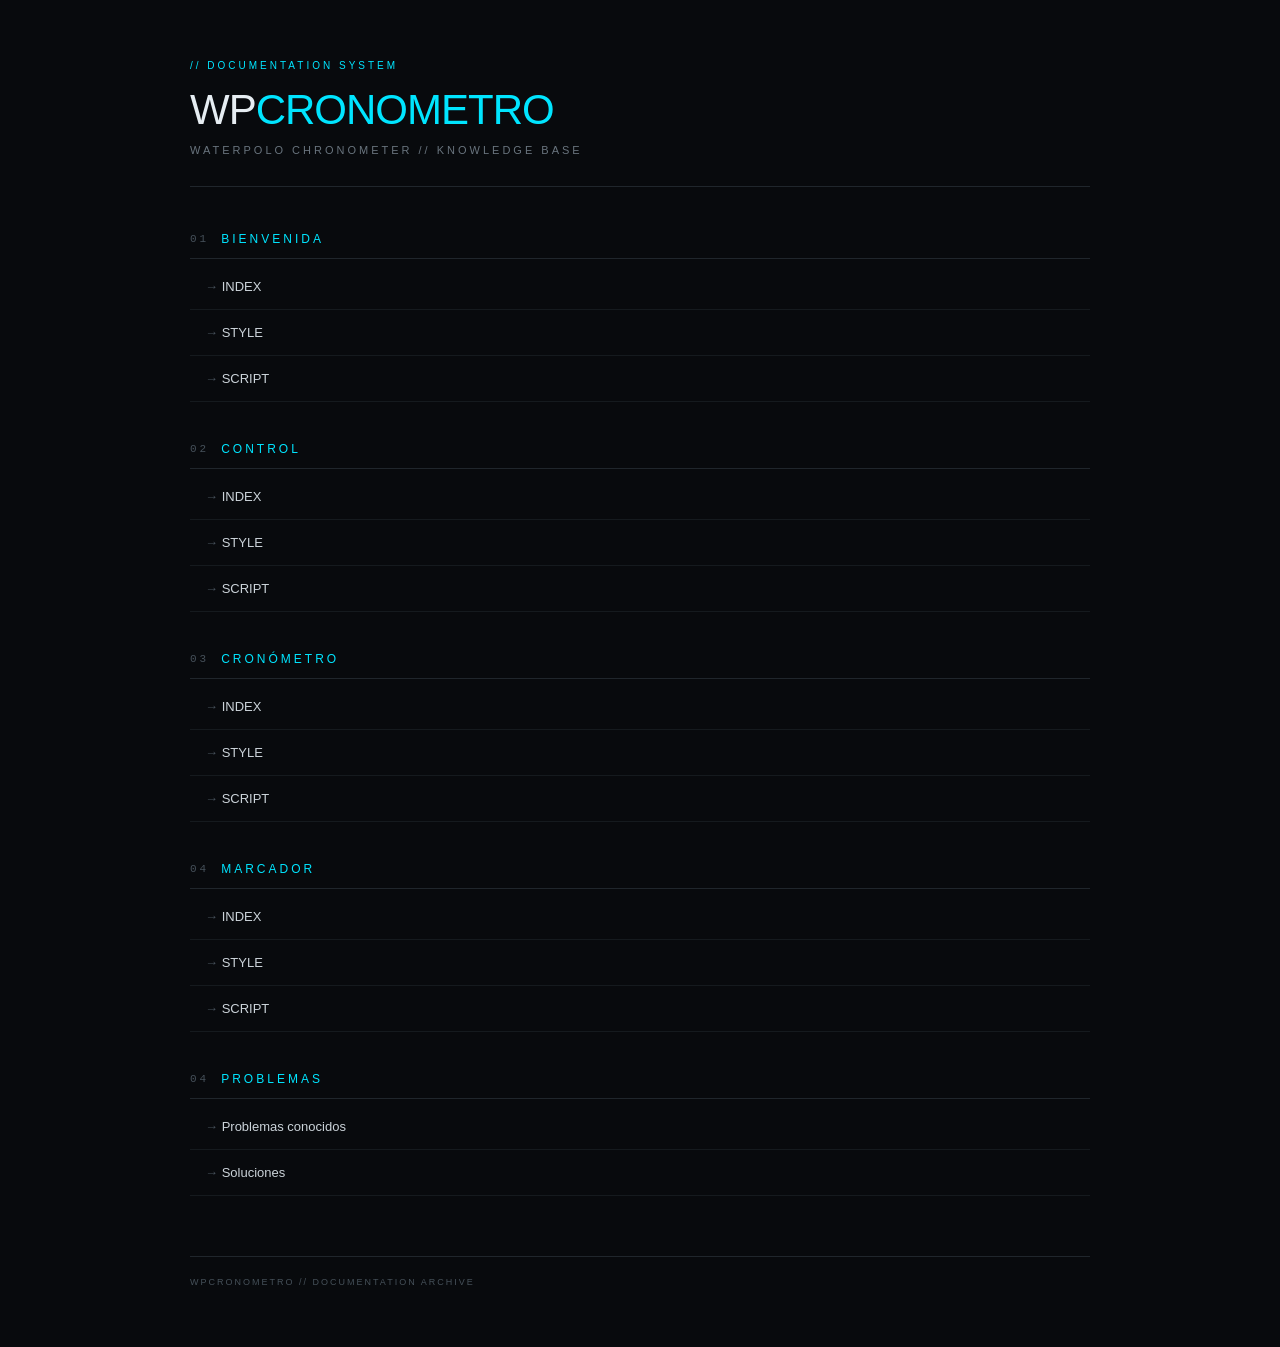
==== BASE/Boogie/index.html @ 23b00f26 "Create index.html" ====
<!DOCTYPE html>
<html lang="es">

<head>
    <meta charset="UTF-8">
    <meta name="viewport" content="width=device-width, initial-scale=1.0">

    <title>WPCRONOMETRO // DOCUMENTACIÓN</title>

    <style>
        * {
            box-sizing: border-box;
            margin: 0;
            padding: 0;
        }

        body {
            background: #080a0d;
            color: #e6edf2;
            font-family: "Segoe UI", Arial, sans-serif;
            min-height: 100vh;
        }

        .container {
            width: min(900px, 92%);
            margin: auto;
            padding: 60px 0;
        }

        header {
            border-bottom: 1px solid #20262c;
            padding-bottom: 30px;
            margin-bottom: 45px;
        }

        .system {
            color: #00e5ff;
            font-size: 10px;
            letter-spacing: 3px;
            margin-bottom: 15px;
        }

        h1 {
            font-size: 42px;
            font-weight: 300;
            letter-spacing: -1px;
        }

        h1 span {
            color: #00e5ff;
        }

        .subtitle {
            margin-top: 10px;
            color: #69747e;
            font-size: 11px;
            letter-spacing: 3px;
        }

        .folder {
            margin-bottom: 40px;
        }

        .folder-title {
            display: flex;
            align-items: center;
            gap: 12px;

            padding-bottom: 12px;
            margin-bottom: 5px;

            border-bottom: 1px solid #20262c;

            color: #00e5ff;
            font-size: 12px;
            letter-spacing: 3px;
        }

        .folder-number {
            color: #46515a;
            font-family: monospace;
            font-size: 11px;
        }

        .file {
            display: block;

            padding: 15px 15px;

            color: #cbd3d9;
            text-decoration: none;

            border-bottom: 1px solid #151a1e;

            font-size: 13px;

            transition: 0.2s;
        }

        .file:hover {
            color: #00e5ff;

            padding-left: 25px;

            background: rgba(0, 229, 255, 0.04);
        }

        .file::before {
            content: "→ ";
            color: #46515a;
        }

        footer {
            margin-top: 60px;
            padding-top: 20px;

            border-top: 1px solid #20262c;

            color: #46515a;

            font-size: 9px;
            letter-spacing: 2px;
        }

        @media (max-width: 600px) {

            .container {
                padding-top: 35px;
            }

            h1 {
                font-size: 32px;
            }

        }
    </style>
</head>


<body>

    <main class="container">

        <header>

            <div class="system">
                // DOCUMENTATION SYSTEM
            </div>

            <h1>
                WP<span>CRONOMETRO</span>
            </h1>

            <div class="subtitle">
                WATERPOLO CHRONOMETER // KNOWLEDGE BASE
            </div>

        </header>


        <!-- =========================
             BIENVENIDA
        ========================== -->

        <section class="folder">

            <div class="folder-title">
                <span class="folder-number">01</span>
                BIENVENIDA
            </div>

            <a class="file" href="Bienvenida/index.txt">
                INDEX
            </a>

            <a class="file" href="Bienvenida/style.txt">
                STYLE
            </a>

            <a class="file" href="Bienvenida/scriptbienvenida.txt">
                SCRIPT
            </a>

        </section>


        <!-- =========================
             CONTROL
        ========================== -->

        <section class="folder">

            <div class="folder-title">
                <span class="folder-number">02</span>
                CONTROL
            </div>

            <a class="file" href="CONTROL/index.txt">
                INDEX
            </a>

            <a class="file" href="CONTROL/style.txt">
                STYLE
            </a>

            <a class="file" href="CONTROL/script.txt">
                SCRIPT
            </a>

        </section>


        <!-- =========================
             CRONOMETRO
        ========================== -->

        <section class="folder">

            <div class="folder-title">
                <span class="folder-number">03</span>
                CRONÓMETRO
            </div>

            <a class="file" href="CRONOMETRO/index.txt">
                INDEX
            </a>

            <a class="file" href="CRONOMETRO/style.txt">
                STYLE
            </a>
            <a class="file" href="CRONOMETRO/script.txt">
                SCRIPT
            </a>

        </section>

                <!-- =========================
             MARCADOR
        ========================== -->

        <section class="folder">

            <div class="folder-title">
                <span class="folder-number">04</span>
                MARCADOR
            </div>

            <a class="file" href="MARCADOR/index.txt">
                INDEX
            </a>

            <a class="file" href="MARCADOR/style.txt">
                STYLE
            </a>
            <a class="file" href="MARCADOR/script.txt">
                SCRIPT
            </a>

        </section>


        <!-- =========================
             PROBLEMAS
        ========================== -->

        <section class="folder">

            <div class="folder-title">
                <span class="folder-number">04</span>
                PROBLEMAS
            </div>

            <a class="file" href="PROBLEMAS/problemas.txt">
                Problemas conocidos
            </a>

            <a class="file" href="PROBLEMAS/soluciones.txt">
                Soluciones
            </a>

        </section>


        <footer>
            WPCRONOMETRO // DOCUMENTATION ARCHIVE
        </footer>

    </main>

</body>

</html>
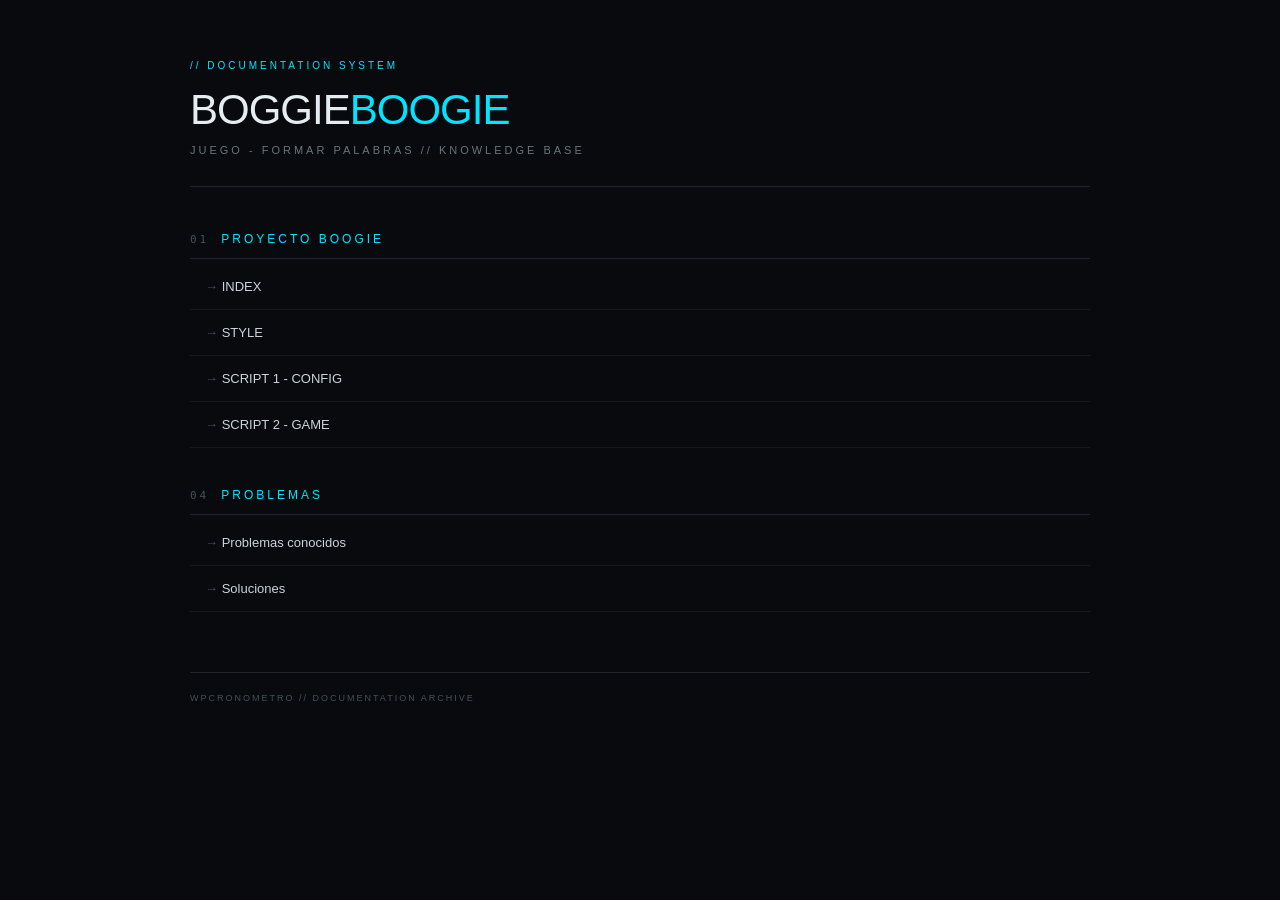
==== commit 473c4beb: "Update index.html" ====
--- a/BASE/Boogie/index.html
+++ b/BASE/Boogie/index.html
@@ -5,7 +5,7 @@
     <meta charset="UTF-8">
     <meta name="viewport" content="width=device-width, initial-scale=1.0">
 
-    <title>WPCRONOMETRO // DOCUMENTACIÓN</title>
+    <title> BOOGIE // DOCUMENTACIÓN</title>
 
     <style>
         * {
@@ -148,115 +148,44 @@
             </div>
 
             <h1>
-                WP<span>CRONOMETRO</span>
+                BOGGIE<span>BOOGIE</span>
             </h1>
 
             <div class="subtitle">
-                WATERPOLO CHRONOMETER // KNOWLEDGE BASE
+                JUEGO - FORMAR PALABRAS // KNOWLEDGE BASE
             </div>
 
         </header>
 
 
         <!-- =========================
-             BIENVENIDA
+             BOOGIE
         ========================== -->
 
         <section class="folder">
 
             <div class="folder-title">
                 <span class="folder-number">01</span>
-                BIENVENIDA
-            </div>
-
-            <a class="file" href="Bienvenida/index.txt">
+                PROYECTO BOOGIE
+            </div>
+
+            <a class="file" href="BOOGIE/index.txt">
                 INDEX
             </a>
 
-            <a class="file" href="Bienvenida/style.txt">
+            <a class="file" href="BOOGIE/style.txt">
                 STYLE
             </a>
 
-            <a class="file" href="Bienvenida/scriptbienvenida.txt">
-                SCRIPT
+            <a class="file" href="BOOGIE/config.txt">
+                SCRIPT 1 - CONFIG
+            </a>
+                        <a class="file" href="BOOGIE/game.txt">
+                SCRIPT 2 - GAME
             </a>
 
         </section>
 
-
-        <!-- =========================
-             CONTROL
-        ========================== -->
-
-        <section class="folder">
-
-            <div class="folder-title">
-                <span class="folder-number">02</span>
-                CONTROL
-            </div>
-
-            <a class="file" href="CONTROL/index.txt">
-                INDEX
-            </a>
-
-            <a class="file" href="CONTROL/style.txt">
-                STYLE
-            </a>
-
-            <a class="file" href="CONTROL/script.txt">
-                SCRIPT
-            </a>
-
-        </section>
-
-
-        <!-- =========================
-             CRONOMETRO
-        ========================== -->
-
-        <section class="folder">
-
-            <div class="folder-title">
-                <span class="folder-number">03</span>
-                CRONÓMETRO
-            </div>
-
-            <a class="file" href="CRONOMETRO/index.txt">
-                INDEX
-            </a>
-
-            <a class="file" href="CRONOMETRO/style.txt">
-                STYLE
-            </a>
-            <a class="file" href="CRONOMETRO/script.txt">
-                SCRIPT
-            </a>
-
-        </section>
-
-                <!-- =========================
-             MARCADOR
-        ========================== -->
-
-        <section class="folder">
-
-            <div class="folder-title">
-                <span class="folder-number">04</span>
-                MARCADOR
-            </div>
-
-            <a class="file" href="MARCADOR/index.txt">
-                INDEX
-            </a>
-
-            <a class="file" href="MARCADOR/style.txt">
-                STYLE
-            </a>
-            <a class="file" href="MARCADOR/script.txt">
-                SCRIPT
-            </a>
-
-        </section>
 
 
         <!-- =========================
